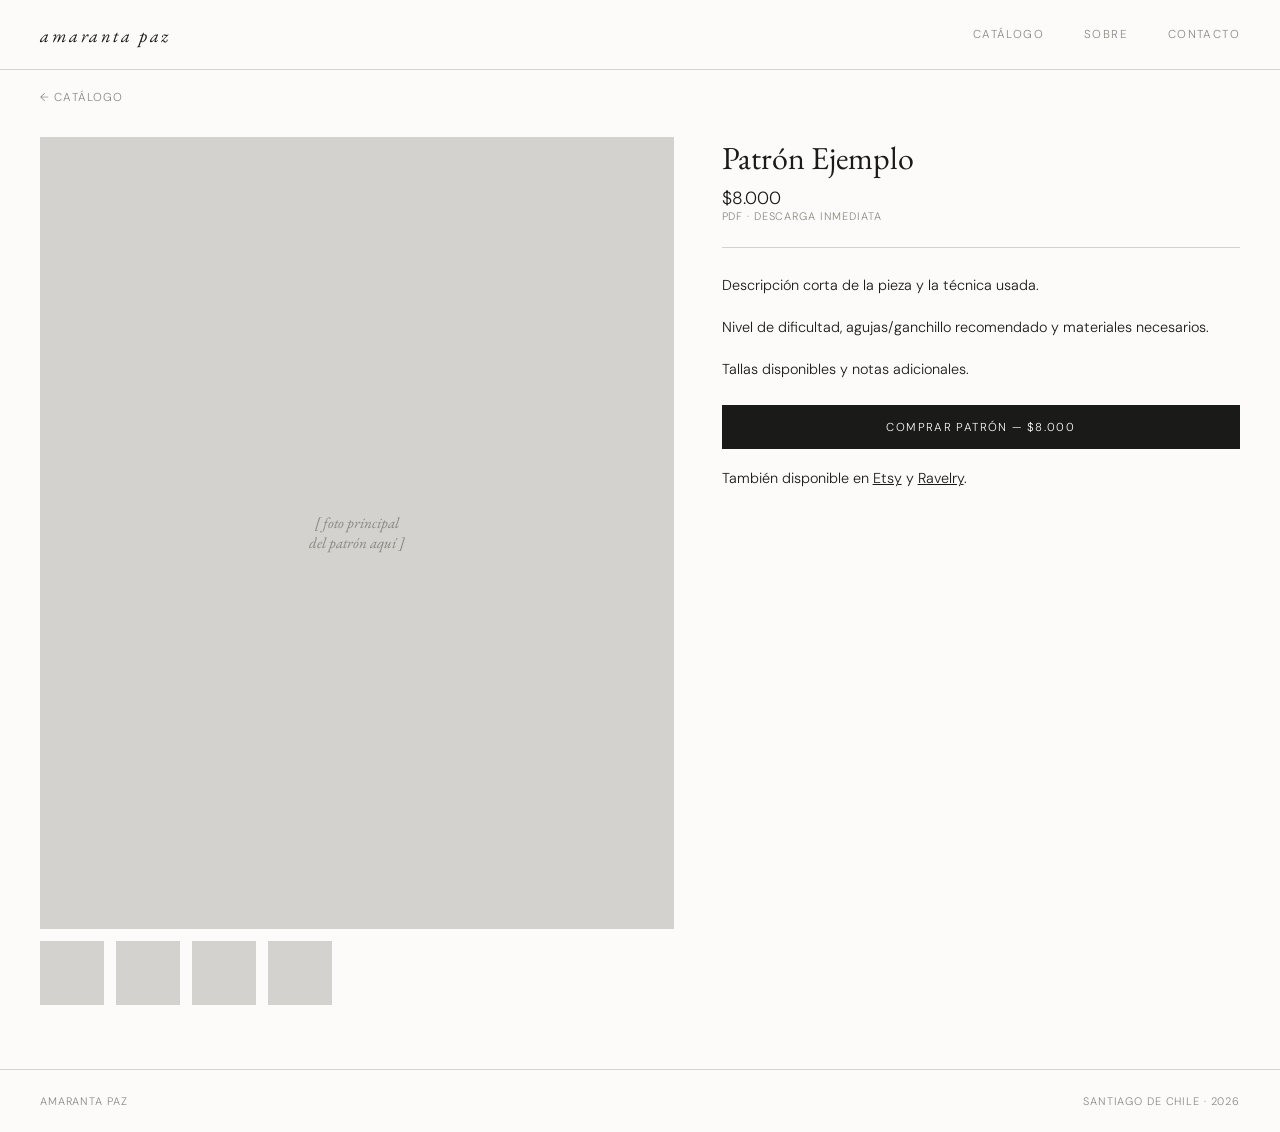
==== patron-ejemplo.html @ 0fa1df2f "Add files via upload" ====
<!DOCTYPE html>
<html lang="es">
<head>
  <meta charset="UTF-8" />
  <meta name="viewport" content="width=device-width, initial-scale=1.0" />
  <title>Patrón Ejemplo — Amaranta Paz</title>
  <link rel="preconnect" href="https://fonts.googleapis.com" />
  <link rel="preconnect" href="https://fonts.gstatic.com" crossorigin />
  <link href="https://fonts.googleapis.com/css2?family=EB+Garamond:ital,wght@0,400;0,500;1,400&family=DM+Sans:wght@300;400&display=swap" rel="stylesheet" />

  <style>
    *, *::before, *::after { box-sizing: border-box; margin: 0; padding: 0; }

    :root {
      --bg:        #fdfbfa;
      --fg:        #1a1a18;
      --mid:       #8a8880;
      --line:      #d4d2ce;
      --white:     #faf9f7;
    }

    html { font-size: 16px; }

    body {
      background: var(--bg);
      color: var(--fg);
      font-family: 'DM Sans', sans-serif;
      font-weight: 300;
      min-height: 100vh;
    }

    a { color: inherit; text-decoration: none; }

    header {
      position: sticky;
      top: 0;
      z-index: 100;
      background: var(--bg);
      border-bottom: 1px solid var(--line);
      display: flex;
      align-items: center;
      justify-content: space-between;
      padding: 0 2.5rem;
      height: 70px;
    }

    .logo {
      font-family: 'EB Garamond', serif;
      font-size: 1.15rem;
      font-style: italic;
      letter-spacing: 0.14em;
      text-transform: lowercase;
    }

    nav {
      display: flex;
      gap: 2.5rem;
      font-size: 0.72rem;
      letter-spacing: 0.12em;
      text-transform: uppercase;
      color: var(--mid);
    }

    nav a:hover { color: var(--fg); }

    .back-link {
      padding: 1.25rem 2.5rem 0;
      font-size: 0.72rem;
      letter-spacing: 0.1em;
      text-transform: uppercase;
      color: var(--mid);
      display: block;
    }

    .back-link:hover { color: var(--fg); }

    /* ── PRODUCT LAYOUT ── */
    .product {
      display: grid;
      grid-template-columns: 1.1fr 0.9fr;
      gap: 3rem;
      padding: 2rem 2.5rem 4rem;
      align-items: start;
    }

    .gallery-main {
      width: 100%;
      aspect-ratio: 4/5;
      background: var(--line);
      display: flex;
      align-items: center;
      justify-content: center;
      overflow: hidden;
    }

    .gallery-main img { width: 100%; height: 100%; object-fit: cover; display: block; }

    .gallery-main.placeholder span {
      font-family: 'EB Garamond', serif;
      font-style: italic;
      font-size: 0.95rem;
      color: var(--mid);
      text-align: center;
      padding: 1rem;
    }

    .gallery-thumbs {
      display: flex;
      gap: 0.75rem;
      margin-top: 0.75rem;
    }

    .gallery-thumbs div {
      width: 64px;
      aspect-ratio: 1/1;
      background: var(--line);
      flex-shrink: 0;
    }

    .info h1 {
      font-family: 'EB Garamond', serif;
      font-size: 2rem;
      font-weight: 400;
      margin-bottom: 0.5rem;
    }

    .info .price {
      font-size: 1.1rem;
      margin-bottom: 0.25rem;
    }

    .info .format {
      font-size: 0.68rem;
      letter-spacing: 0.08em;
      text-transform: uppercase;
      color: var(--mid);
      margin-bottom: 1.5rem;
      display: block;
    }

    .info .divider {
      border-top: 1px solid var(--line);
      margin: 1.5rem 0;
    }

    .info p {
      font-size: 0.9rem;
      line-height: 1.9;
      color: var(--fg);
      margin-bottom: 0.9rem;
    }

    /* ── BOTÓN DE COMPRA ──
       REEMPLAZAR: este bloque por el botón/embed real de Payhip cuando
       esté configurado (Payhip entrega el snippet al crear el "buy button"). */
    .btn-comprar {
      display: inline-flex;
      align-items: center;
      justify-content: center;
      gap: 0.6rem;
      border: 1px solid var(--fg);
      background: var(--fg);
      color: var(--bg);
      padding: 0.85rem 1.75rem;
      font-size: 0.72rem;
      letter-spacing: 0.12em;
      text-transform: uppercase;
      width: 100%;
      margin-top: 0.5rem;
      transition: opacity 0.2s;
    }

    .btn-comprar:hover { opacity: 0.85; }

    .channels-note {
      margin-top: 1rem;
      font-size: 0.75rem;
      color: var(--mid);
    }

    /* REEMPLAZAR: hrefs reales de Etsy y Ravelry para este patrón */
    .channels-note a { color: var(--fg); text-decoration: underline; }

    footer {
      border-top: 1px solid var(--line);
      padding: 1.5rem 2.5rem;
      display: flex;
      align-items: center;
      justify-content: space-between;
      font-size: 0.68rem;
      letter-spacing: 0.08em;
      text-transform: uppercase;
      color: var(--mid);
    }

    @media (max-width: 640px) {
      header { padding: 0 1.25rem; }
      nav { gap: 1.5rem; }
      .back-link { padding: 1rem 1.25rem 0; }
      .product { grid-template-columns: 1fr; padding: 1.5rem 1.25rem 3rem; gap: 1.5rem; }
      footer { padding: 1.25rem; flex-direction: column; gap: 0.5rem; }
    }
  </style>
</head>
<body>

  <!-- HEADER -->
  <header>
    <a class="logo" href="/">amaranta paz</a>
    <nav>
      <a href="/#catalogo">catálogo</a>
      <a href="/#sobre">sobre</a>
      <a href="/#contacto">contacto</a>
    </nav>
  </header>

  <a class="back-link" href="/">← catálogo</a>

  <!-- PRODUCTO -->
  <div class="product">

    <!-- GALERÍA — REEMPLAZAR por fotos reales del patrón/pieza tejida -->
    <div>
      <div class="gallery-main placeholder">
        <span>[ foto principal<br />del patrón aquí ]</span>
      </div>
      <div class="gallery-thumbs">
        <div></div>
        <div></div>
        <div></div>
        <div></div>
      </div>
    </div>

    <!-- INFO -->
    <div class="info">
      <h1>Patrón Ejemplo</h1>
      <span class="price">$8.000</span>
      <span class="format">PDF · descarga inmediata</span>

      <div class="divider"></div>

      <!-- REEMPLAZAR: descripción real del patrón (técnica, nivel, materiales, tallas) -->
      <p>Descripción corta de la pieza y la técnica usada.</p>
      <p>Nivel de dificultad, agujas/ganchillo recomendado y materiales necesarios.</p>
      <p>Tallas disponibles y notas adicionales.</p>

      <!-- BOTÓN DE COMPRA — REEMPLAZAR href por el embed/link real de Payhip -->
      <a class="btn-comprar" href="#" target="_blank" rel="noopener">Comprar patrón — $8.000</a>

      <p class="channels-note">
        También disponible en
        <a href="#" target="_blank" rel="noopener">Etsy</a> y
        <a href="#" target="_blank" rel="noopener">Ravelry</a>.
      </p>
    </div>

  </div>

  <!-- FOOTER -->
  <footer>
    <span>amaranta paz</span>
    <span>Santiago de Chile · 2026</span>
  </footer>

</body>
</html>
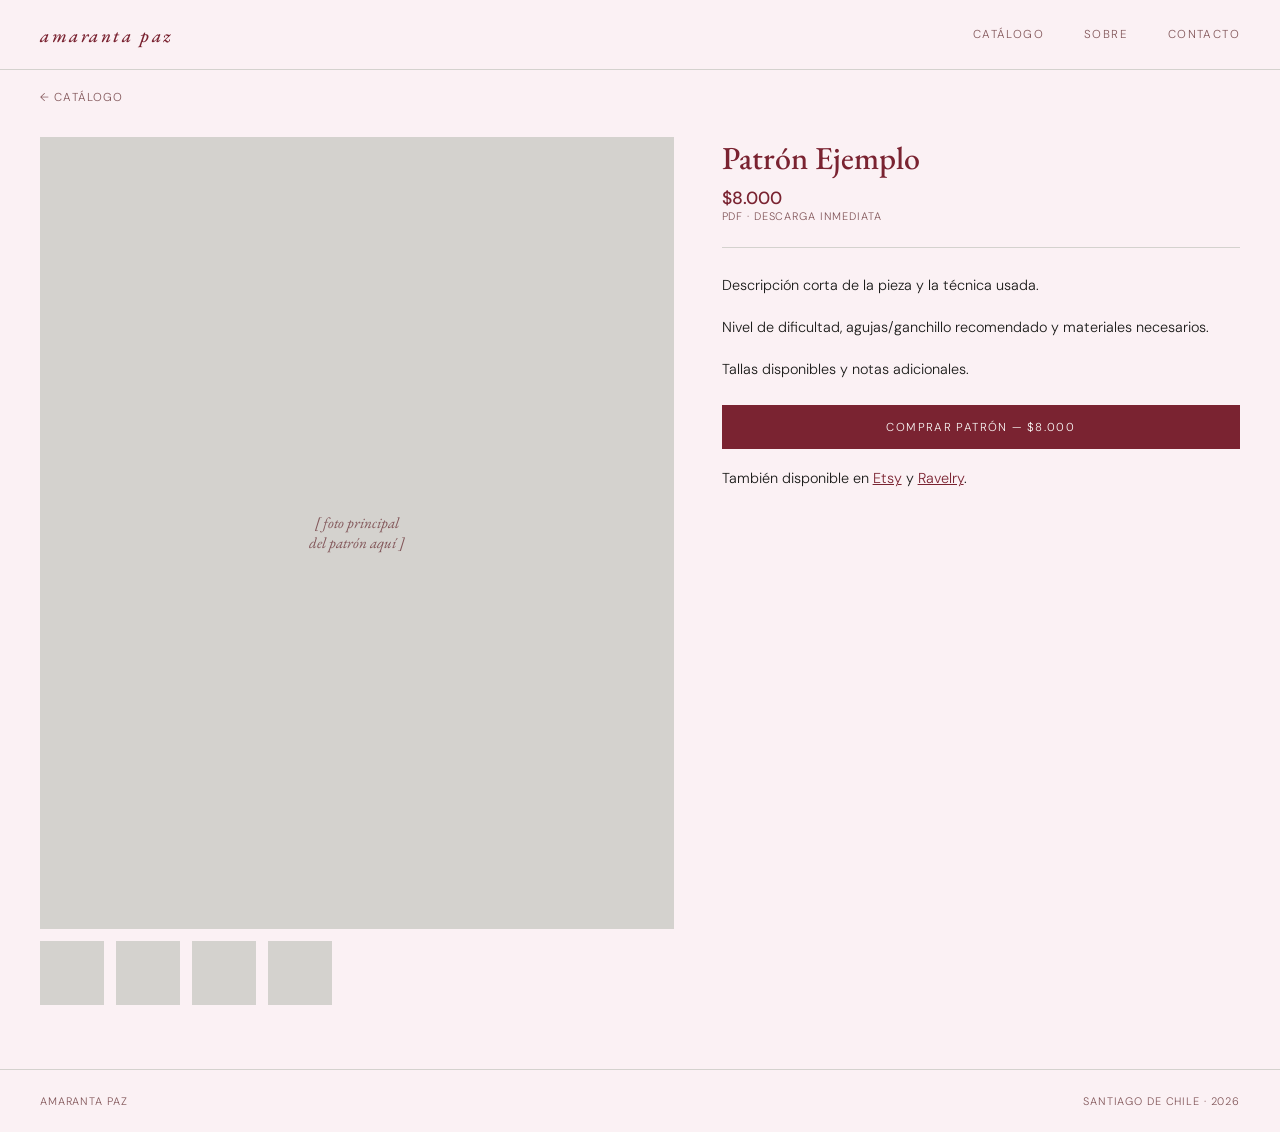
==== commit 105fbf58: "Add files via upload" ====
--- a/patron-ejemplo.html
+++ b/patron-ejemplo.html
@@ -12,11 +12,12 @@
     *, *::before, *::after { box-sizing: border-box; margin: 0; padding: 0; }
 
     :root {
-      --bg:        #fdfbfa;
+      --bg:        #fbf1f4;
       --fg:        #1a1a18;
-      --mid:       #8a8880;
+      --mid:       #825659;
       --line:      #d4d2ce;
       --white:     #faf9f7;
+      --accent:    #7a2331;
     }
 
     html { font-size: 16px; }
@@ -47,9 +48,11 @@
     .logo {
       font-family: 'EB Garamond', serif;
       font-size: 1.15rem;
+      font-weight: 500;
       font-style: italic;
       letter-spacing: 0.14em;
       text-transform: lowercase;
+      color: var(--accent);
     }
 
     nav {
@@ -61,7 +64,7 @@
       color: var(--mid);
     }
 
-    nav a:hover { color: var(--fg); }
+    nav a:hover { color: var(--accent); }
 
     .back-link {
       padding: 1.25rem 2.5rem 0;
@@ -72,7 +75,7 @@
       display: block;
     }
 
-    .back-link:hover { color: var(--fg); }
+    .back-link:hover { color: var(--accent); }
 
     /* ── PRODUCT LAYOUT ── */
     .product {
@@ -120,12 +123,15 @@
     .info h1 {
       font-family: 'EB Garamond', serif;
       font-size: 2rem;
-      font-weight: 400;
+      font-weight: 500;
       margin-bottom: 0.5rem;
+      color: var(--accent);
     }
 
     .info .price {
       font-size: 1.1rem;
+      font-weight: 500;
+      color: var(--accent);
       margin-bottom: 0.25rem;
     }
 
@@ -158,9 +164,9 @@
       align-items: center;
       justify-content: center;
       gap: 0.6rem;
-      border: 1px solid var(--fg);
-      background: var(--fg);
-      color: var(--bg);
+      border: 1px solid var(--accent);
+      background: var(--accent);
+      color: var(--white);
       padding: 0.85rem 1.75rem;
       font-size: 0.72rem;
       letter-spacing: 0.12em;
@@ -179,7 +185,7 @@
     }
 
     /* REEMPLAZAR: hrefs reales de Etsy y Ravelry para este patrón */
-    .channels-note a { color: var(--fg); text-decoration: underline; }
+    .channels-note a { color: var(--accent); text-decoration: underline; }
 
     footer {
       border-top: 1px solid var(--line);
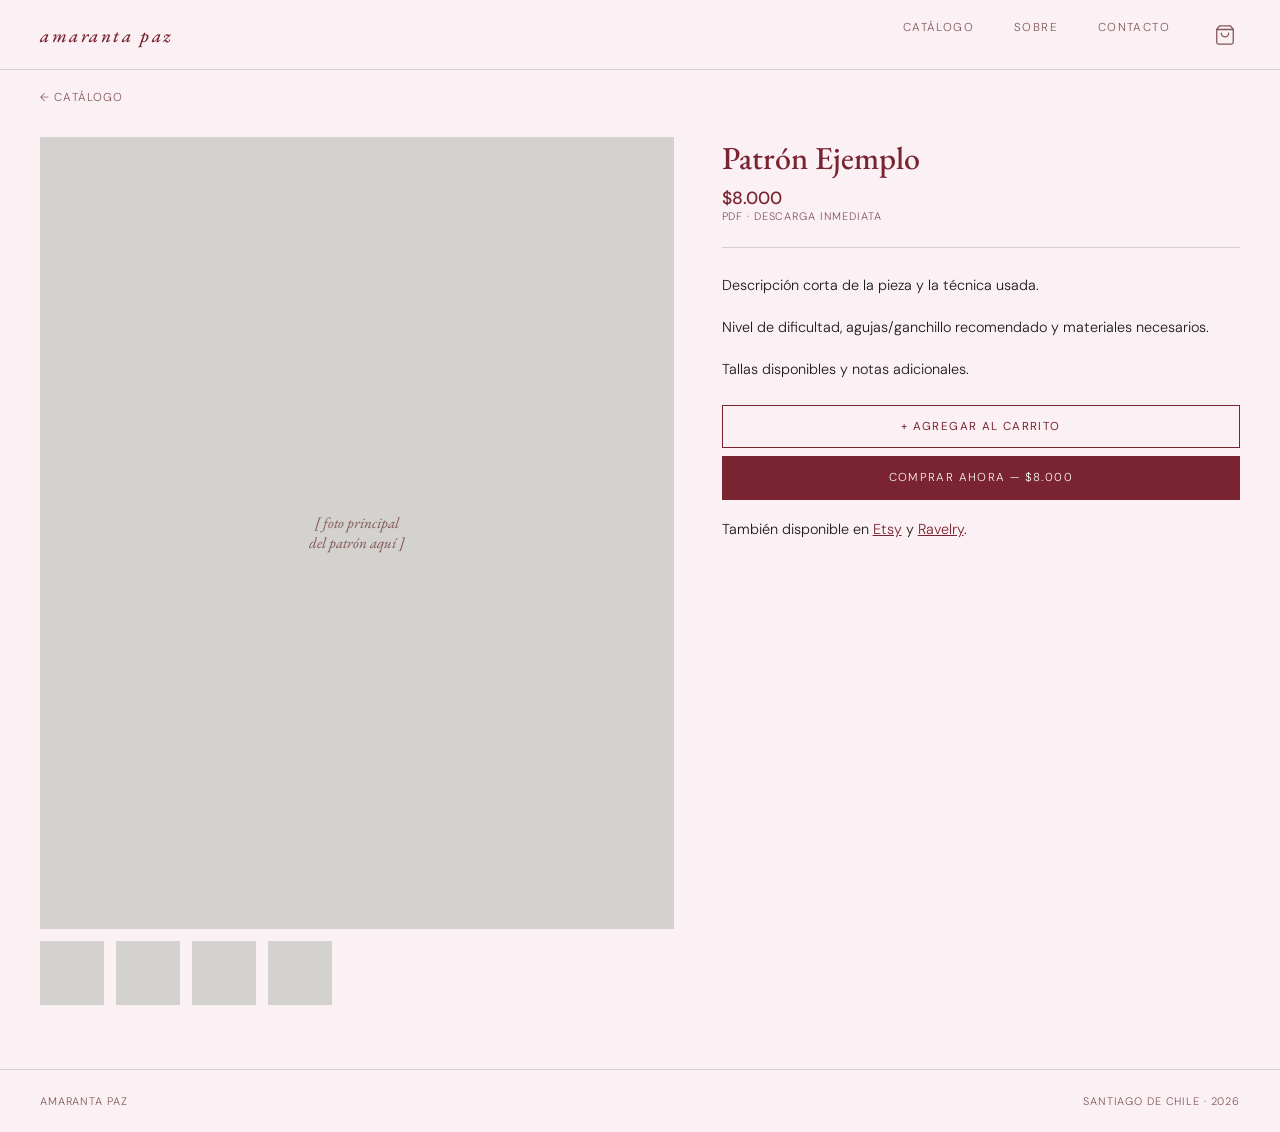
==== commit 87479508: "Add files via upload" ====
--- a/patron-ejemplo.html
+++ b/patron-ejemplo.html
@@ -7,6 +7,9 @@
   <link rel="preconnect" href="https://fonts.googleapis.com" />
   <link rel="preconnect" href="https://fonts.gstatic.com" crossorigin />
   <link href="https://fonts.googleapis.com/css2?family=EB+Garamond:ital,wght@0,400;0,500;1,400&family=DM+Sans:wght@300;400&display=swap" rel="stylesheet" />
+
+  <!-- estilos del carrito de compras -->
+  <link rel="stylesheet" href="carrito.css" />
 
   <style>
     *, *::before, *::after { box-sizing: border-box; margin: 0; padding: 0; }
@@ -217,6 +220,15 @@
       <a href="/#catalogo">catálogo</a>
       <a href="/#sobre">sobre</a>
       <a href="/#contacto">contacto</a>
+      <!-- ícono del carrito de compras -->
+      <button class="cart-toggle" aria-label="Abrir carrito">
+        <svg viewBox="0 0 24 24" fill="none" stroke="currentColor" stroke-width="1.4" stroke-linecap="round" stroke-linejoin="round">
+          <path d="M6 2 3 6v14a2 2 0 0 0 2 2h14a2 2 0 0 0 2-2V6l-3-4Z"></path>
+          <path d="M3 6h18"></path>
+          <path d="M16 10a4 4 0 0 1-8 0"></path>
+        </svg>
+        <span class="cart-count">0</span>
+      </button>
     </nav>
   </header>
 
@@ -251,8 +263,22 @@
       <p>Nivel de dificultad, agujas/ganchillo recomendado y materiales necesarios.</p>
       <p>Tallas disponibles y notas adicionales.</p>
 
-      <!-- BOTÓN DE COMPRA — REEMPLAZAR href por el embed/link real de Payhip -->
-      <a class="btn-comprar" href="#" target="_blank" rel="noopener">Comprar patrón — $8.000</a>
+      <!-- AGREGAR AL CARRITO — para comprar varios patrones juntos.
+           price va SOLO en número (8000). Pon la key de Payhip en data-payhip
+           cuando la tengas. -->
+      <button class="add-to-cart"
+              style="width: 100%; margin-top: 0.5rem;"
+              data-id="patron-ejemplo"
+              data-name="Patrón Ejemplo"
+              data-price="8000"
+              data-format="PDF · descarga inmediata"
+              data-img=""
+              data-payhip="">
+        + agregar al carrito
+      </button>
+
+      <!-- COMPRA DIRECTA (un solo patrón) — REEMPLAZAR href por el embed/link real de Payhip -->
+      <a class="btn-comprar" href="#" target="_blank" rel="noopener">Comprar ahora — $8.000</a>
 
       <p class="channels-note">
         También disponible en
@@ -269,5 +295,8 @@
     <span>Santiago de Chile · 2026</span>
   </footer>
 
+  <!-- lógica del carrito de compras -->
+  <script src="carrito.js"></script>
+
 </body>
 </html>
--- a/carrito.css
+++ b/carrito.css
@@ -0,0 +1,294 @@
+/* ─────────────────────────────────────────────────────────────
+   CARRITO DE COMPRAS — Amaranta Paz
+   Panel lateral (drawer) que se desliza desde la derecha.
+   Usa las mismas variables de color (:root) que index.html y
+   patron-ejemplo.html: --bg, --fg, --mid, --line, --white, --accent.
+   Cualquier página que incluya este CSS debe tener ese :root definido.
+   ───────────────────────────────────────────────────────────── */
+
+/* ── ÍCONO DE CARRITO EN EL HEADER ── */
+.cart-toggle {
+  position: relative;
+  display: inline-flex;
+  align-items: center;
+  justify-content: center;
+  background: none;
+  border: none;
+  cursor: pointer;
+  color: var(--mid);
+  padding: 0.25rem;
+  transition: color 0.2s;
+  line-height: 0;
+}
+
+.cart-toggle:hover { color: var(--accent); }
+
+.cart-toggle svg {
+  width: 22px;
+  height: 22px;
+  display: block;
+}
+
+/* burbujita con el número de patrones en el carrito */
+.cart-count {
+  position: absolute;
+  top: -6px;
+  right: -8px;
+  min-width: 17px;
+  height: 17px;
+  padding: 0 4px;
+  background: var(--accent);
+  color: var(--white);
+  border-radius: 999px;
+  font-family: 'DM Sans', sans-serif;
+  font-size: 0.62rem;
+  font-weight: 400;
+  line-height: 17px;
+  text-align: center;
+  /* oculto cuando el carrito está vacío (lo controla el JS) */
+  display: none;
+}
+
+.cart-count.visible { display: block; }
+
+/* ── FONDO OSCURO DETRÁS DEL PANEL ── */
+.cart-backdrop {
+  position: fixed;
+  inset: 0;
+  background: rgba(26, 26, 24, 0.35);
+  opacity: 0;
+  visibility: hidden;
+  transition: opacity 0.3s ease, visibility 0.3s ease;
+  z-index: 200;
+}
+
+.cart-backdrop.open { opacity: 1; visibility: visible; }
+
+/* ── PANEL LATERAL ── */
+.cart-drawer {
+  position: fixed;
+  top: 0;
+  right: 0;
+  height: 100%;
+  width: 380px;
+  max-width: 88vw;
+  background: var(--bg);
+  border-left: 1px solid var(--line);
+  transform: translateX(100%);
+  transition: transform 0.32s cubic-bezier(0.4, 0, 0.2, 1);
+  z-index: 201;
+  display: flex;
+  flex-direction: column;
+}
+
+.cart-drawer.open { transform: translateX(0); }
+
+/* encabezado del panel */
+.cart-head {
+  display: flex;
+  align-items: center;
+  justify-content: space-between;
+  padding: 1.5rem 1.75rem;
+  border-bottom: 1px solid var(--line);
+  flex-shrink: 0;
+}
+
+.cart-head h2 {
+  font-family: 'EB Garamond', serif;
+  font-weight: 500;
+  font-style: italic;
+  font-size: 1.4rem;
+  color: var(--accent);
+}
+
+.cart-close {
+  background: none;
+  border: none;
+  cursor: pointer;
+  font-family: 'DM Sans', sans-serif;
+  font-size: 1.5rem;
+  line-height: 1;
+  color: var(--mid);
+  transition: color 0.2s;
+  padding: 0 0.25rem;
+}
+
+.cart-close:hover { color: var(--accent); }
+
+/* lista de patrones */
+.cart-items {
+  flex: 1;
+  overflow-y: auto;
+  padding: 0.5rem 1.75rem;
+}
+
+.cart-item {
+  display: flex;
+  gap: 1rem;
+  align-items: flex-start;
+  padding: 1.25rem 0;
+  border-bottom: 1px solid var(--line);
+}
+
+.cart-item-thumb {
+  width: 56px;
+  height: 70px;
+  flex-shrink: 0;
+  background: var(--line);
+  overflow: hidden;
+}
+
+.cart-item-thumb img {
+  width: 100%;
+  height: 100%;
+  object-fit: cover;
+  display: block;
+}
+
+.cart-item-body { flex: 1; min-width: 0; }
+
+.cart-item-name {
+  font-family: 'EB Garamond', serif;
+  font-size: 1rem;
+  font-weight: 500;
+  color: var(--accent);
+  display: block;
+  margin-bottom: 0.15rem;
+}
+
+.cart-item-format {
+  font-size: 0.66rem;
+  letter-spacing: 0.06em;
+  text-transform: uppercase;
+  color: var(--mid);
+  display: block;
+  margin-bottom: 0.4rem;
+}
+
+.cart-item-price {
+  font-size: 0.85rem;
+  font-weight: 500;
+  color: var(--accent);
+}
+
+.cart-item-remove {
+  background: none;
+  border: none;
+  cursor: pointer;
+  font-size: 1.1rem;
+  line-height: 1;
+  color: var(--mid);
+  transition: color 0.2s;
+  padding: 0.1rem 0.2rem;
+  flex-shrink: 0;
+}
+
+.cart-item-remove:hover { color: var(--accent); }
+
+/* estado vacío */
+.cart-empty {
+  font-family: 'EB Garamond', serif;
+  font-style: italic;
+  font-size: 1rem;
+  color: var(--mid);
+  text-align: center;
+  padding: 3rem 1.5rem;
+  line-height: 1.6;
+}
+
+/* pie del panel: total + botón pagar */
+.cart-foot {
+  border-top: 1px solid var(--line);
+  padding: 1.5rem 1.75rem;
+  flex-shrink: 0;
+}
+
+.cart-total {
+  display: flex;
+  align-items: baseline;
+  justify-content: space-between;
+  margin-bottom: 1rem;
+}
+
+.cart-total .label {
+  font-size: 0.72rem;
+  letter-spacing: 0.1em;
+  text-transform: uppercase;
+  color: var(--mid);
+}
+
+.cart-total .amount {
+  font-family: 'EB Garamond', serif;
+  font-size: 1.35rem;
+  font-weight: 500;
+  color: var(--accent);
+}
+
+.cart-checkout {
+  display: block;
+  width: 100%;
+  text-align: center;
+  border: 1px solid var(--accent);
+  background: var(--accent);
+  color: var(--white);
+  padding: 0.9rem 1.75rem;
+  font-family: 'DM Sans', sans-serif;
+  font-size: 0.72rem;
+  letter-spacing: 0.12em;
+  text-transform: uppercase;
+  cursor: pointer;
+  transition: opacity 0.2s;
+}
+
+.cart-checkout:hover { opacity: 0.85; }
+
+.cart-checkout:disabled {
+  opacity: 0.4;
+  cursor: not-allowed;
+}
+
+.cart-note {
+  font-size: 0.7rem;
+  color: var(--mid);
+  text-align: center;
+  margin-top: 0.75rem;
+  line-height: 1.5;
+}
+
+/* ── BOTÓN "AGREGAR AL CARRITO" (en cards y en la página de producto) ── */
+.add-to-cart {
+  display: inline-flex;
+  align-items: center;
+  justify-content: center;
+  gap: 0.5rem;
+  border: 1px solid var(--accent);
+  background: none;
+  color: var(--accent);
+  padding: 0.8rem 1.5rem;
+  font-family: 'DM Sans', sans-serif;
+  font-size: 0.72rem;
+  letter-spacing: 0.12em;
+  text-transform: uppercase;
+  cursor: pointer;
+  transition: background 0.2s, color 0.2s;
+}
+
+.add-to-cart:hover { background: var(--accent); color: var(--white); }
+
+/* estado breve "agregado ✓" tras hacer clic */
+.add-to-cart.added {
+  background: var(--accent);
+  color: var(--white);
+}
+
+/* versión chica del botón, para las cards del catálogo */
+.card .add-to-cart {
+  width: 100%;
+  padding: 0.6rem 0.75rem;
+  font-size: 0.66rem;
+  margin-top: 0.5rem;
+}
+
+@media (max-width: 640px) {
+  .cart-drawer { width: 100%; max-width: 100%; }
+}
